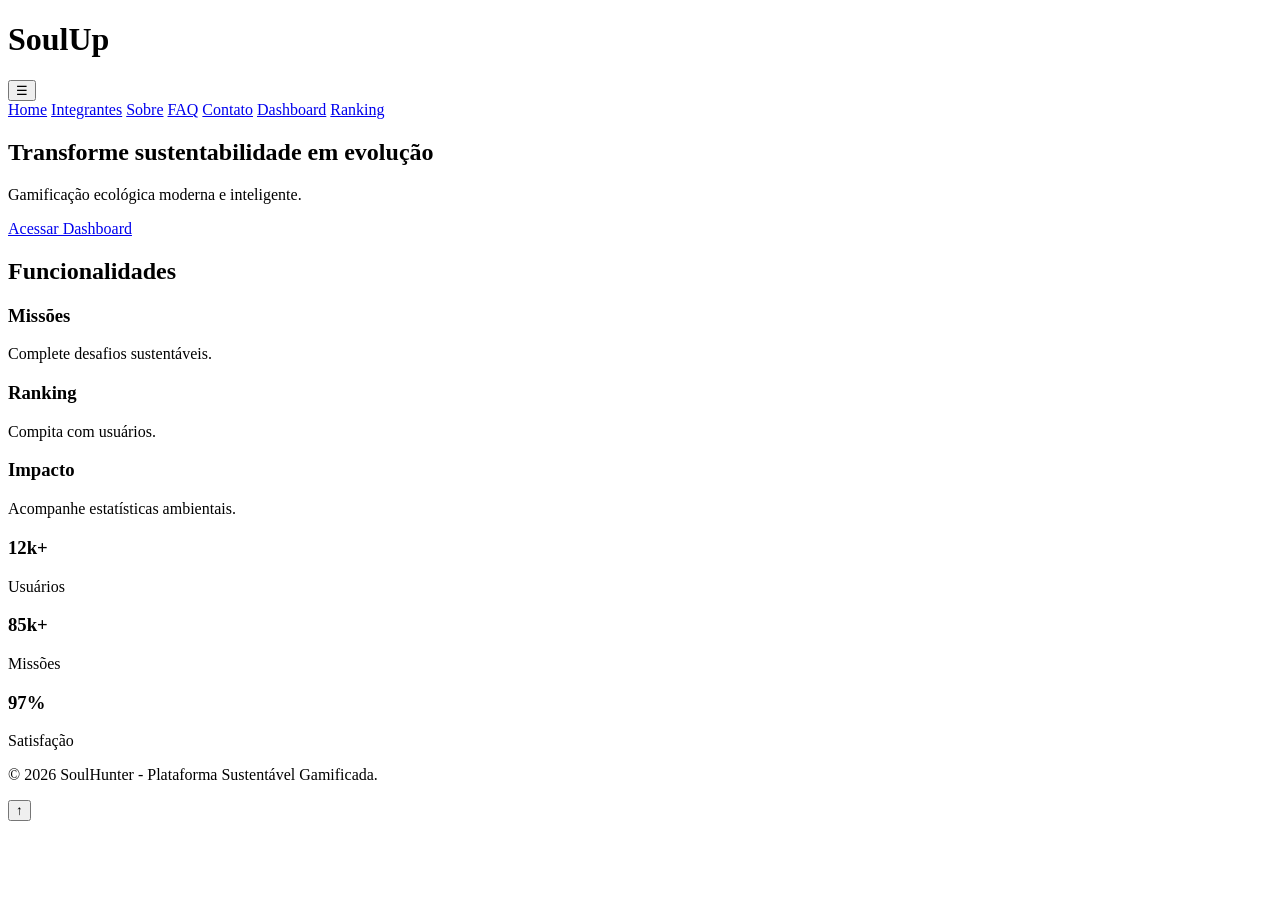
==== index.html @ 93b53542 "fix: erros gráficos e não ident" ====
<!DOCTYPE html>
<html lang="pt-br">

<head>
    <meta charset="UTF-8">
    <meta name="viewport" content="width=device-width, initial-scale=1.0">
    <title>SoulUp</title>
    <link rel="stylesheet" href="assets/css/main.css">
</head>

<body>

    <header class="header">
        <div class="container nav-container">
            <h1 class="logo">SoulUp</h1>
            <button class="menu-toggle" id="menuToggle">☰</button>
            <nav class="nav" id="navMenu">
                <a href="index.html">Home</a>
                <a href="integrantes.html">Integrantes</a>
                <a href="sobre.html">Sobre</a>
                <a href="faq.html">FAQ</a>
                <a href="contato.html">Contato</a>
                <a href="dashboard.html">Dashboard</a>
                <a href="ranking.html">Ranking</a>
            </nav>
        </div>
    </header>


    <section class="hero">
        <div class="container hero-content">
            <h2>Transforme sustentabilidade em evolução</h2>
            <p>Gamificação ecológica moderna e inteligente.</p>
            <a href="dashboard.html" class="btn">Acessar Dashboard</a>
        </div>
    </section>

    <section class="section container">
        <h2>Funcionalidades</h2>
        <div class="grid">
            <div class="card">
                <h3>Missões</h3>
                <p>Complete desafios sustentáveis.</p>
            </div>
            <div class="card">
                <h3>Ranking</h3>
                <p>Compita com usuários.</p>
            </div>
            <div class="card">
                <h3>Impacto</h3>
                <p>Acompanhe estatísticas ambientais.</p>
            </div>
        </div>
    </section>

    <section class="section container stats">
        <div class="stat-box">
            <h3>12k+</h3>
            <p>Usuários</p>
        </div>
        <div class="stat-box">
            <h3>85k+</h3>
            <p>Missões</p>
        </div>
        <div class="stat-box">
            <h3>97%</h3>
            <p>Satisfação</p>
        </div>
    </section>


    <footer class="footer">
        <p>&copy; 2026 SoulHunter - Plataforma Sustentável Gamificada.</p>
    </footer>

    <button class="back-top" id="backToTop">↑</button>

    <script src="assets/js/main.js"></script>

</body>

</html>
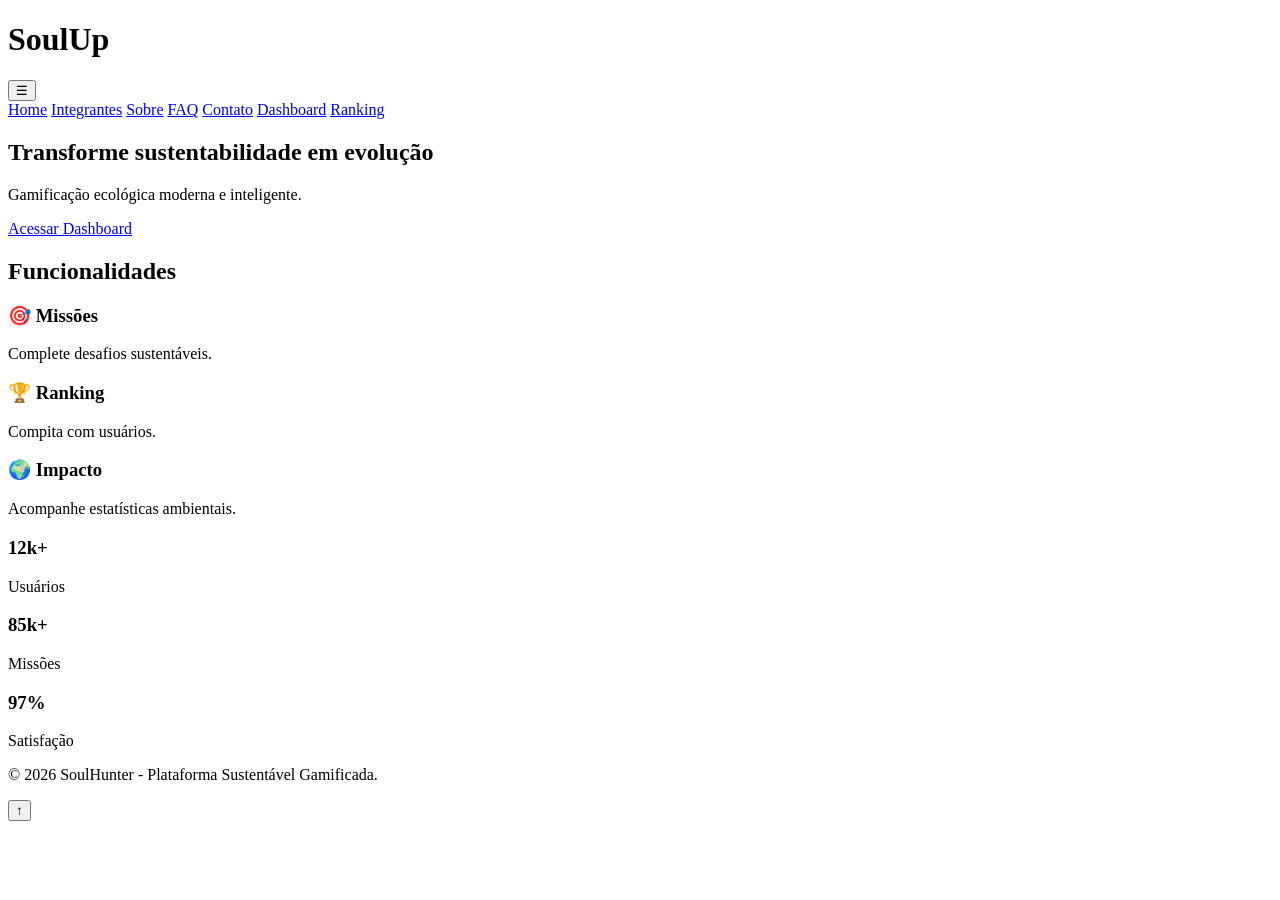
==== commit 456aac90: "feat: add emojis nos cards de funcionalidades" ====
--- a/index.html
+++ b/index.html
@@ -6,6 +6,7 @@
     <meta name="viewport" content="width=device-width, initial-scale=1.0">
     <title>SoulUp</title>
     <link rel="stylesheet" href="assets/css/main.css">
+    <script src="assets/js/main.js" defer></script>
 </head>
 
 <body>
@@ -39,15 +40,15 @@
         <h2>Funcionalidades</h2>
         <div class="grid">
             <div class="card">
-                <h3>Missões</h3>
+                <h3>🎯 Missões</h3>
                 <p>Complete desafios sustentáveis.</p>
             </div>
             <div class="card">
-                <h3>Ranking</h3>
+                <h3>🏆 Ranking</h3>
                 <p>Compita com usuários.</p>
             </div>
             <div class="card">
-                <h3>Impacto</h3>
+                <h3>🌍 Impacto</h3>
                 <p>Acompanhe estatísticas ambientais.</p>
             </div>
         </div>
@@ -73,9 +74,9 @@
         <p>&copy; 2026 SoulHunter - Plataforma Sustentável Gamificada.</p>
     </footer>
 
-    <button class="back-top" id="backToTop">↑</button>
+    <button class="back-top" id="backToTop"><span>↑</span></button>
 
-    <script src="assets/js/main.js"></script>
+    
 
 </body>
 
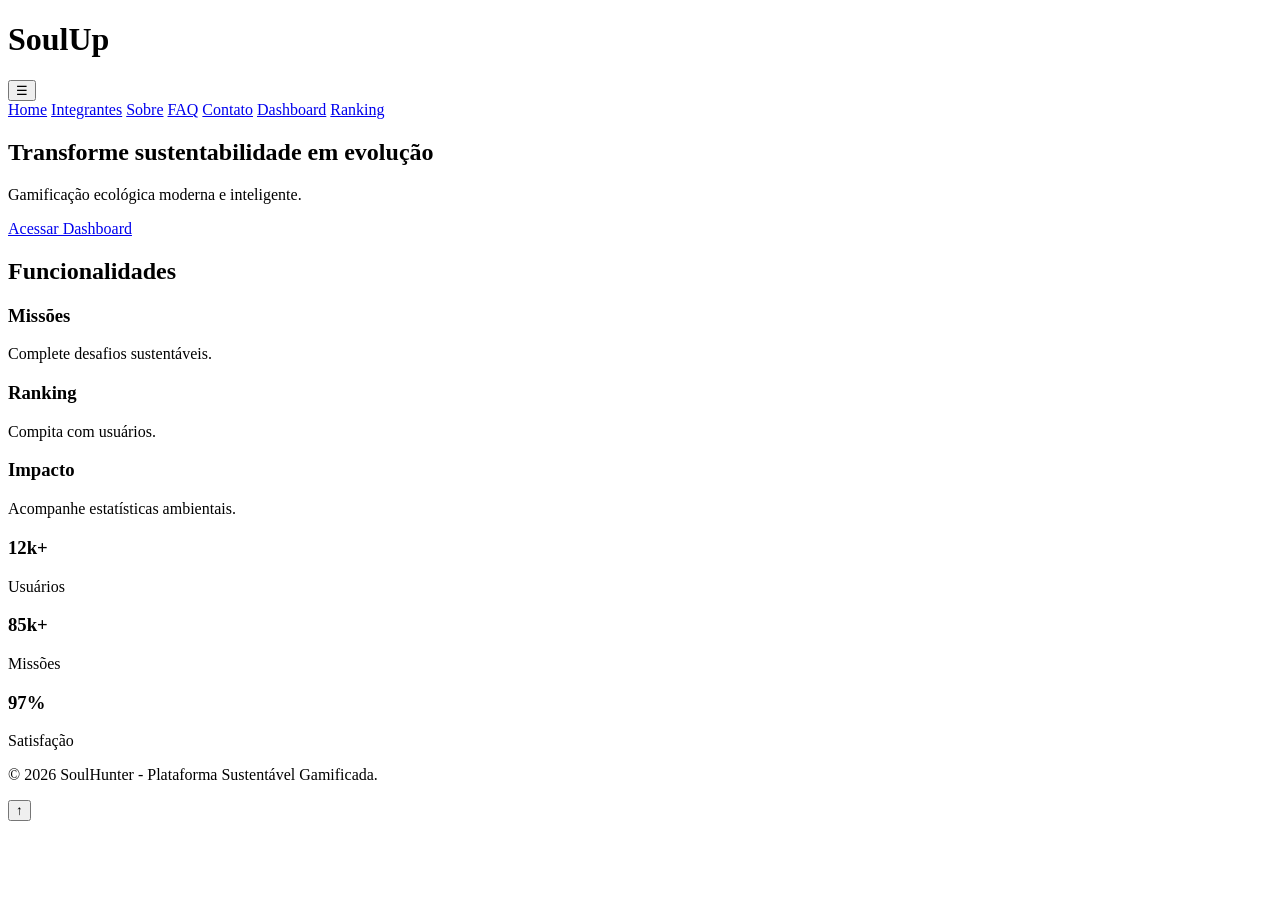
==== commit 6ae108b9: "fix: removendo emojis" ====
--- a/index.html
+++ b/index.html
@@ -40,15 +40,15 @@
         <h2>Funcionalidades</h2>
         <div class="grid">
             <div class="card">
-                <h3>🎯 Missões</h3>
+                <h3>Missões</h3>
                 <p>Complete desafios sustentáveis.</p>
             </div>
             <div class="card">
-                <h3>🏆 Ranking</h3>
+                <h3>Ranking</h3>
                 <p>Compita com usuários.</p>
             </div>
             <div class="card">
-                <h3>🌍 Impacto</h3>
+                <h3>Impacto</h3>
                 <p>Acompanhe estatísticas ambientais.</p>
             </div>
         </div>
